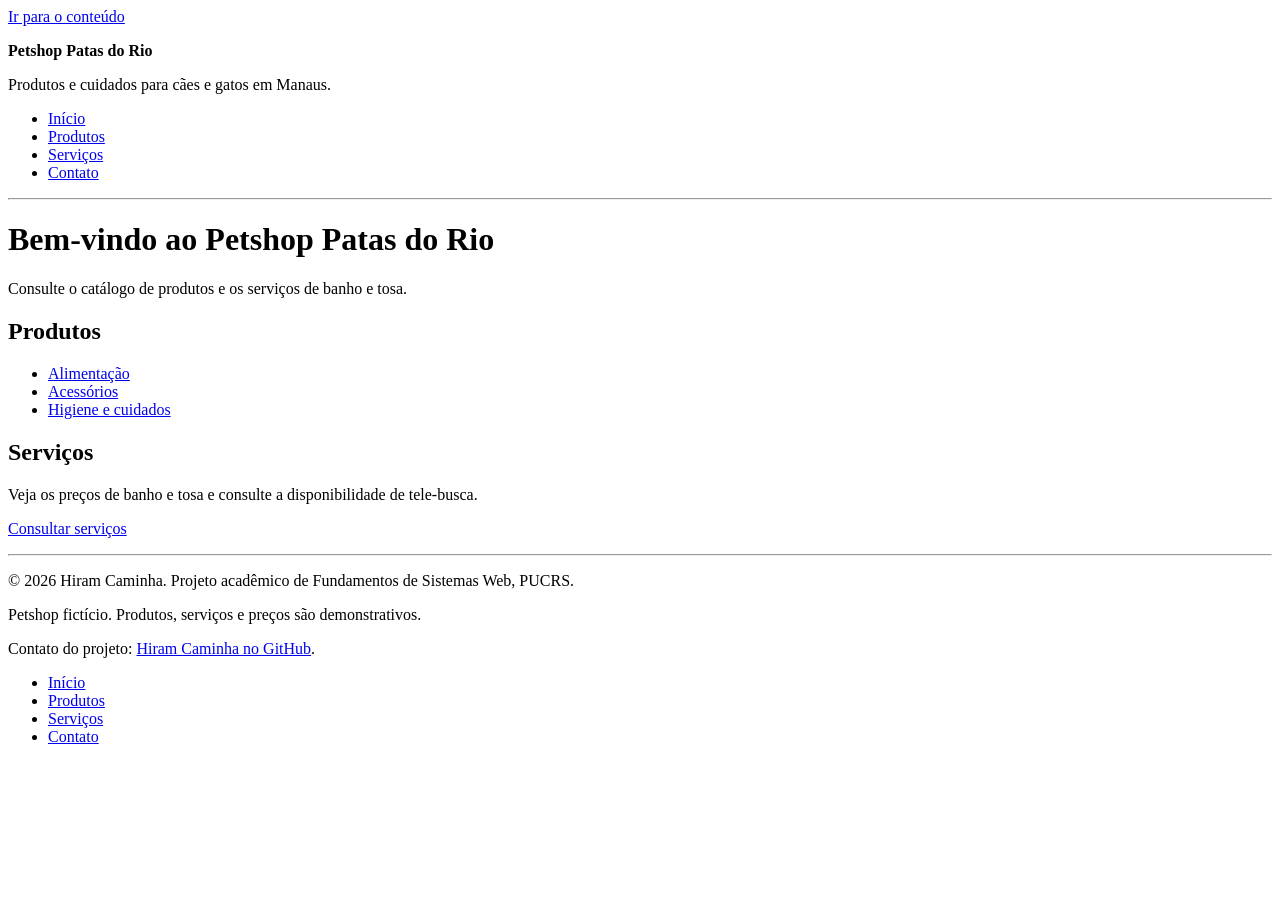
==== index.html @ f692f5b0 "Implementa site do petshop em HTML" ====
<!DOCTYPE html>
<html lang="pt-BR">
<head>
  <meta charset="utf-8">
  <meta name="viewport" content="width=device-width, initial-scale=1">
  <title>Início | Petshop Patas do Rio</title>
</head>
<body>
  <a href="#conteudo">Ir para o conteúdo</a>
  <header>
    <p><strong>Petshop Patas do Rio</strong></p>
    <p>Produtos e cuidados para cães e gatos em Manaus.</p>
    <nav aria-label="Menu principal">
      <ul>
        <li><a href="index.html" aria-current="page">Início</a></li>
        <li><a href="produtos.html">Produtos</a></li>
        <li><a href="servicos.html">Serviços</a></li>
        <li><a href="contato.html">Contato</a></li>
      </ul>
    </nav>
  </header>
  <hr>
  <main id="conteudo" tabindex="-1">
    <h1>Bem-vindo ao Petshop Patas do Rio</h1>
    <p>Consulte o catálogo de produtos e os serviços de banho e tosa.</p>
    <h2>Produtos</h2>
    <ul>
      <li><a href="produtos.html#alimentacao">Alimentação</a></li>
      <li><a href="produtos.html#acessorios">Acessórios</a></li>
      <li><a href="produtos.html#higiene">Higiene e cuidados</a></li>
    </ul>
    <h2>Serviços</h2>
    <p>Veja os preços de banho e tosa e consulte a disponibilidade de tele-busca.</p>
    <p><a href="servicos.html">Consultar serviços</a></p>
  </main>
  <hr>
  <footer>
    <p>&copy; 2026 Hiram Caminha. Projeto acadêmico de Fundamentos de Sistemas Web, PUCRS.</p>
    <p>Petshop fictício. Produtos, serviços e preços são demonstrativos.</p>
    <p>Contato do projeto: <a href="https://github.com/hcaminha22">Hiram Caminha no GitHub</a>.</p>
    <nav aria-label="Menu do rodapé">
      <ul>
        <li><a href="index.html" aria-current="page">Início</a></li>
        <li><a href="produtos.html">Produtos</a></li>
        <li><a href="servicos.html">Serviços</a></li>
        <li><a href="contato.html">Contato</a></li>
      </ul>
    </nav>
  </footer>
</body>
</html>
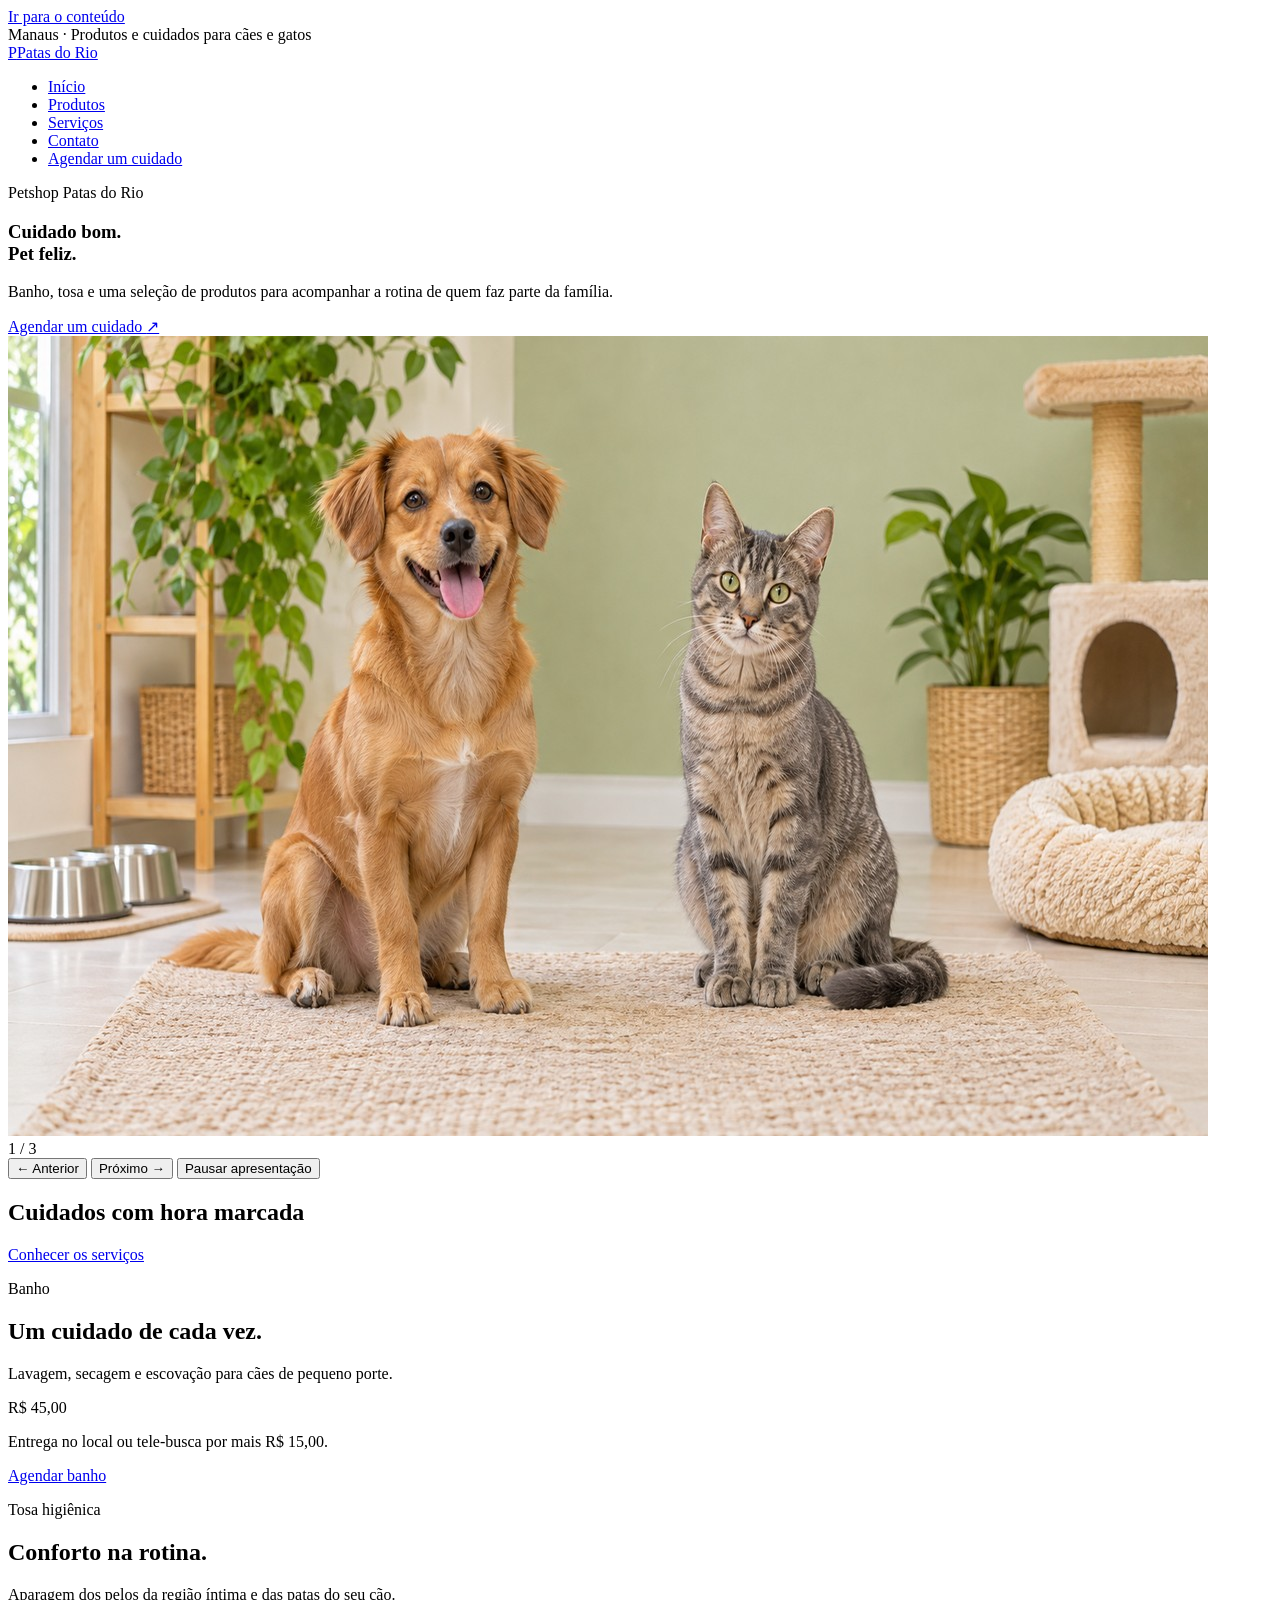
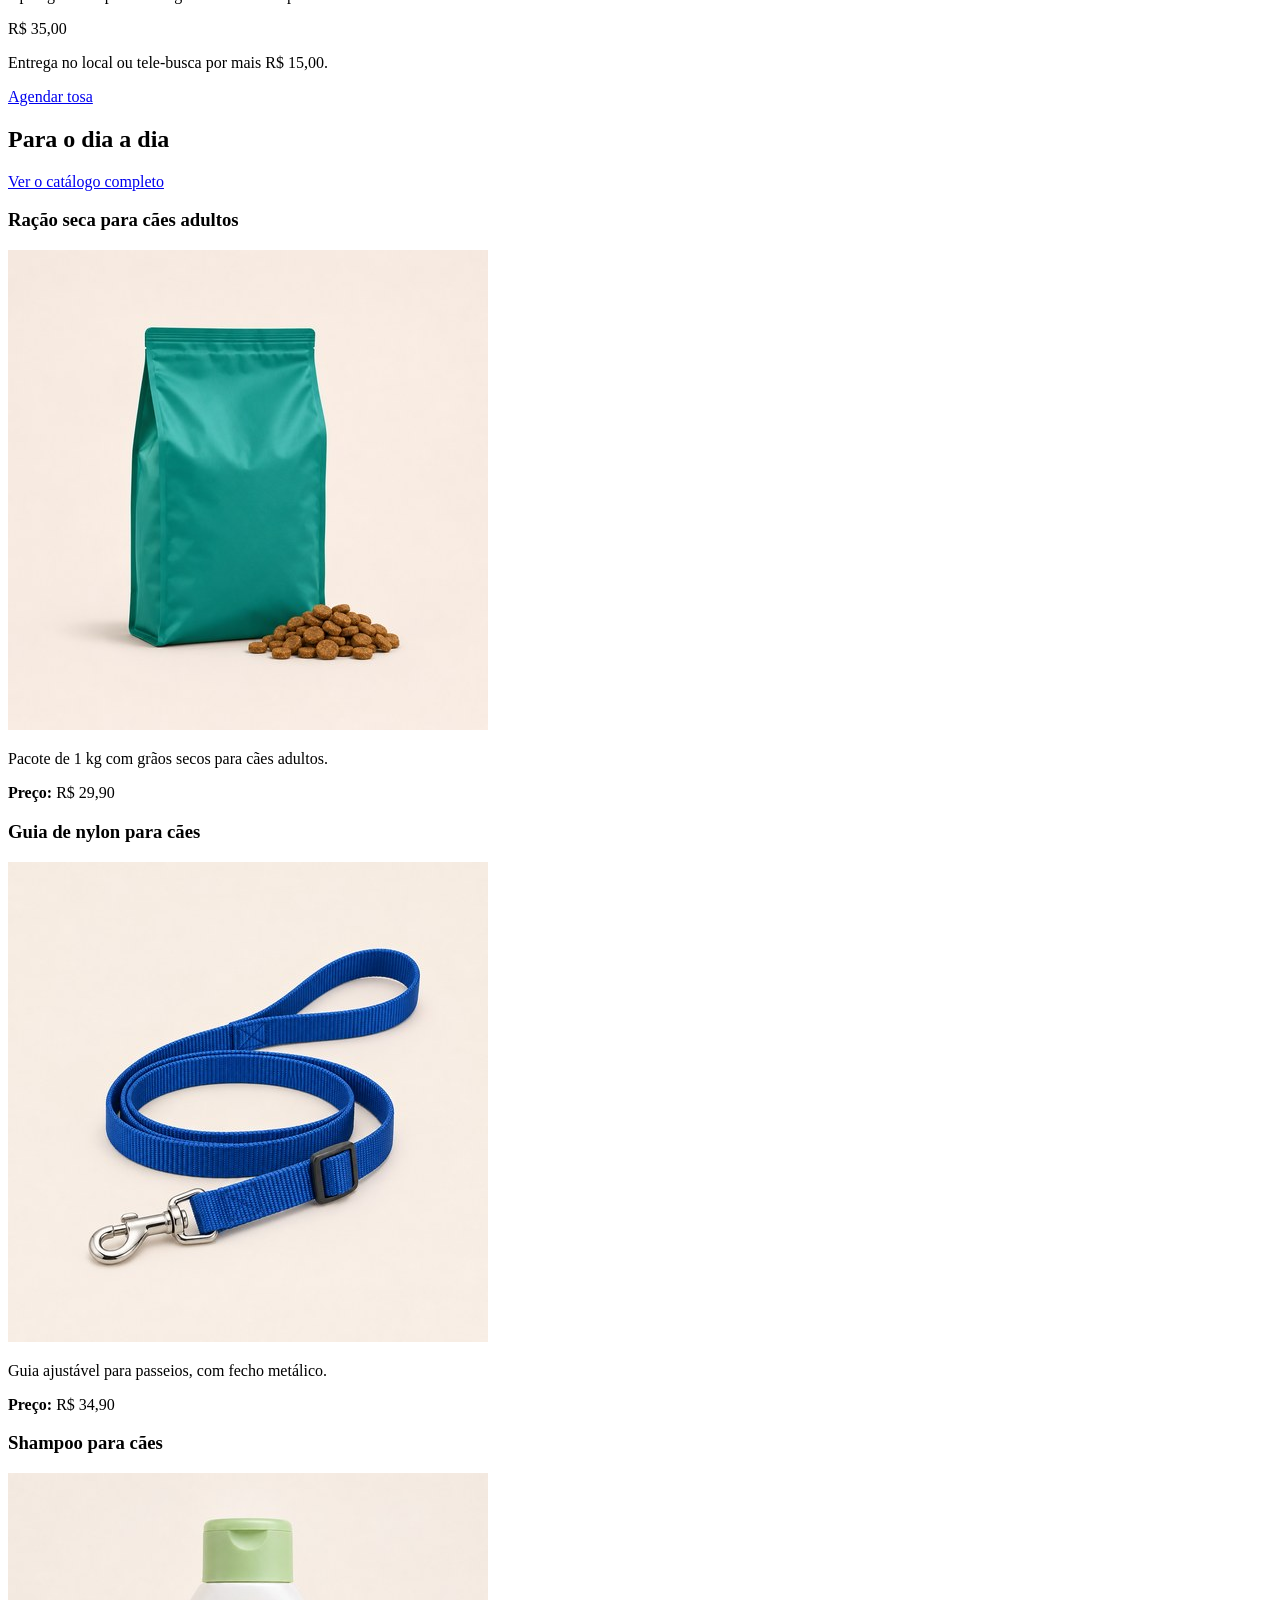
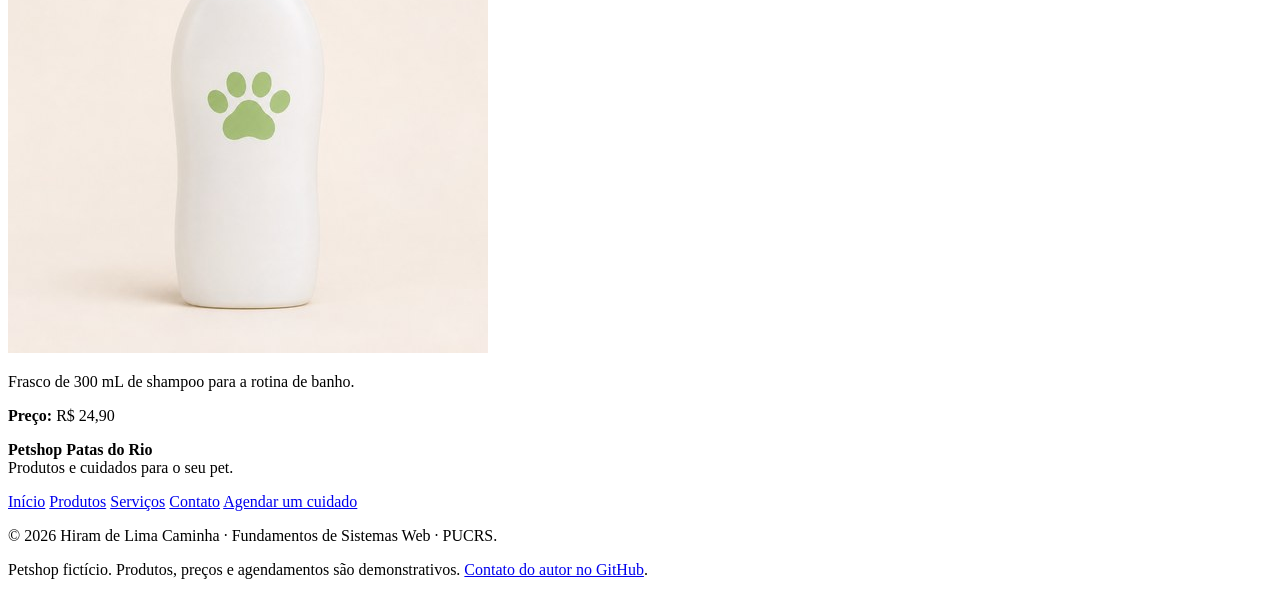
==== commit aa47c25d: "Implementa fase 2 com visual responsivo e agendamento do petshop" ====
--- a/index.html
+++ b/index.html
@@ -3,49 +3,154 @@
 <head>
   <meta charset="utf-8">
   <meta name="viewport" content="width=device-width, initial-scale=1">
+  <meta name="description" content="Petshop Patas do Rio. Produtos, banho, tosa e agendamento de cuidados para o seu pet. Projeto acadêmico PUCRS.">
   <title>Início | Petshop Patas do Rio</title>
+  <link rel="stylesheet" href="css/estilos.css">
+  <script src="js/carrossel.js" defer>
+</script>
 </head>
 <body>
-  <a href="#conteudo">Ir para o conteúdo</a>
-  <header>
-    <p><strong>Petshop Patas do Rio</strong></p>
-    <p>Produtos e cuidados para cães e gatos em Manaus.</p>
-    <nav aria-label="Menu principal">
-      <ul>
-        <li><a href="index.html" aria-current="page">Início</a></li>
-        <li><a href="produtos.html">Produtos</a></li>
-        <li><a href="servicos.html">Serviços</a></li>
-        <li><a href="contato.html">Contato</a></li>
-      </ul>
-    </nav>
-  </header>
-  <hr>
-  <main id="conteudo" tabindex="-1">
-    <h1>Bem-vindo ao Petshop Patas do Rio</h1>
-    <p>Consulte o catálogo de produtos e os serviços de banho e tosa.</p>
-    <h2>Produtos</h2>
-    <ul>
-      <li><a href="produtos.html#alimentacao">Alimentação</a></li>
-      <li><a href="produtos.html#acessorios">Acessórios</a></li>
-      <li><a href="produtos.html#higiene">Higiene e cuidados</a></li>
-    </ul>
-    <h2>Serviços</h2>
-    <p>Veja os preços de banho e tosa e consulte a disponibilidade de tele-busca.</p>
-    <p><a href="servicos.html">Consultar serviços</a></p>
-  </main>
-  <hr>
-  <footer>
-    <p>&copy; 2026 Hiram Caminha. Projeto acadêmico de Fundamentos de Sistemas Web, PUCRS.</p>
-    <p>Petshop fictício. Produtos, serviços e preços são demonstrativos.</p>
-    <p>Contato do projeto: <a href="https://github.com/hcaminha22">Hiram Caminha no GitHub</a>.</p>
-    <nav aria-label="Menu do rodapé">
-      <ul>
-        <li><a href="index.html" aria-current="page">Início</a></li>
-        <li><a href="produtos.html">Produtos</a></li>
-        <li><a href="servicos.html">Serviços</a></li>
-        <li><a href="contato.html">Contato</a></li>
-      </ul>
-    </nav>
-  </footer>
+<a class="skip" href="#conteudo">Ir para o conteúdo</a>
+<div class="topline">Manaus · Produtos e cuidados para cães e gatos</div>
+<header class="site-header">
+<div class="wrap navrow">
+  <a class="brand" href="index.html">
+<span class="brand-icon" aria-hidden="true">P</span>Patas do Rio</a>
+  <nav aria-label="Menu principal">
+<ul class="navlinks">
+<li>
+<a href="index.html" aria-current="page">Início</a>
+</li>
+<li>
+<a href="produtos.html">Produtos</a>
+</li>
+<li>
+<a href="servicos.html">Serviços</a>
+</li>
+<li>
+<a href="contato.html">Contato</a>
+</li>
+<li>
+<a href="cadastro.html" class="button">Agendar um cuidado</a>
+</li>
+</ul>
+</nav>
+</div>
+</header>
+<main id="conteudo" tabindex="-1">
+<div class="wrap">
+<section class="hero" aria-label="Destaques do petshop" aria-roledescription="carrossel">
+<div id="slides">
+<article class="slide" role="group" aria-roledescription="slide" aria-label="1 de 3">
+<div class="slide-copy">
+<p class="eyebrow">Petshop Patas do Rio</p>
+<h1>Cuidado bom.<br>Pet feliz.</h1>
+<p class="lead">Banho, tosa e uma seleção de produtos para acompanhar a rotina de quem faz parte da família.</p>
+<a class="button" href="cadastro.html">Agendar um cuidado <span aria-hidden="true">↗</span>
+</a>
+</div>
+<img class="slide-photo" src="imagens/pets-estudio.jpg" width="1200" height="800" alt="Cão caramelo e gato cinza sentados juntos em um ambiente claro de cuidados para pets." fetchpriority="high">
+</article>
+<article class="slide" hidden role="group" aria-roledescription="slide" aria-label="2 de 3">
+<div class="slide-copy">
+<p class="eyebrow">Alimentação</p>
+<h2>O dia começa bem alimentado.</h2>
+<p class="lead">Conheça os alimentos para cães e gatos no nosso catálogo.</p>
+<a class="button" href="produtos.html#alimentacao">Ver alimentação</a>
+</div>
+<img class="slide-photo product-photo" src="imagens/racao-caes.jpg" width="480" height="480" alt="Pacote verde de ração seca para cães ao lado de uma porção de grãos.">
+</article>
+<article class="slide" hidden role="group" aria-roledescription="slide" aria-label="3 de 3">
+<div class="slide-copy">
+<p class="eyebrow">Higiene e cuidados</p>
+<h2>Pequenos cuidados todos os dias.</h2>
+<p class="lead">Shampoo e escovas para complementar os cuidados do seu pet.</p>
+<a class="button" href="produtos.html#higiene">Ver cuidados</a>
+</div>
+<img class="slide-photo product-photo" src="imagens/shampoo-pet.jpg" width="480" height="480" alt="Frasco branco de shampoo pet com tampa verde e desenho de pata.">
+</article>
+</div>
+<div class="carousel-controls" hidden>
+<span class="carousel-count" id="slide-count">1 / 3</span>
+<div class="carousel-buttons">
+<button type="button" id="previous" aria-label="Slide anterior">← Anterior</button>
+<button type="button" id="next" aria-label="Próximo slide">Próximo →</button>
+<button type="button" id="pause" aria-pressed="false">Pausar apresentação</button>
+</div>
+</div>
+</section>
+<section class="section">
+<div class="section-head">
+<h2>Cuidados com hora marcada</h2>
+<a href="servicos.html">Conhecer os serviços</a>
+</div>
+<div class="services">
+<article class="service">
+<p class="eyebrow">Banho</p>
+<h2>Um cuidado de cada vez.</h2>
+<p>Lavagem, secagem e escovação para cães de pequeno porte.</p>
+<p class="price">R$ 45,00</p>
+<p class="small">Entrega no local ou tele-busca por mais R$ 15,00.</p>
+<a class="button" href="cadastro.html?servico=banho#agendamento">Agendar banho</a>
+</article>
+<article class="service">
+<p class="eyebrow">Tosa higiênica</p>
+<h2>Conforto na rotina.</h2>
+<p>Aparagem dos pelos da região íntima e das patas do seu cão.</p>
+<p class="price">R$ 35,00</p>
+<p class="small">Entrega no local ou tele-busca por mais R$ 15,00.</p>
+<a class="button secondary" href="cadastro.html?servico=tosa#agendamento">Agendar tosa</a>
+</article>
+</div>
+</section>
+<section class="section section-line">
+<div class="section-head">
+<h2>Para o dia a dia</h2>
+<a href="produtos.html">Ver o catálogo completo</a>
+</div>
+<div class="products-grid">
+<article class="product">
+        <h3>Ração seca para cães adultos</h3>
+        <img src="imagens/racao-caes.jpg" alt="Saco verde-azulado ao lado de uma porção de ração seca" width="480" height="480" loading="lazy">
+        <p>Pacote de 1 kg com grãos secos para cães adultos.</p>
+        <p class="price">
+<strong>Preço:</strong> R$ 29,90</p>
+      </article>
+      <article class="product">
+        <h3>Guia de nylon para cães</h3>
+        <img src="imagens/guia-caes.jpg" alt="Guia azul de nylon com fecho prateado" width="480" height="480" loading="lazy">
+        <p>Guia ajustável para passeios, com fecho metálico.</p>
+        <p class="price">
+<strong>Preço:</strong> R$ 34,90</p>
+      </article>
+      <article class="product">
+        <h3>Shampoo para cães</h3>
+        <img src="imagens/shampoo-pet.jpg" alt="Frasco branco com tampa verde-clara e símbolo de pata" width="480" height="480" loading="lazy">
+        <p>Frasco de 300 mL de shampoo para a rotina de banho.</p>
+        <p class="price">
+<strong>Preço:</strong> R$ 24,90</p>
+      </article>
+      </div>
+</section>
+</div>
+</main>
+<footer class="site-footer">
+<div class="wrap">
+  <div class="footer-row">
+<p>
+<strong>Petshop Patas do Rio</strong>
+<br>Produtos e cuidados para o seu pet.</p>
+<nav class="footer-links" aria-label="Menu do rodapé">
+<a href="index.html">Início</a>
+<a href="produtos.html">Produtos</a>
+<a href="servicos.html">Serviços</a>
+<a href="contato.html">Contato</a>
+<a href="cadastro.html">Agendar um cuidado</a>
+</nav>
+</div>
+  <p>&copy; 2026 Hiram de Lima Caminha · Fundamentos de Sistemas Web · PUCRS.</p>
+  <p>Petshop fictício. Produtos, preços e agendamentos são demonstrativos. <a href="https://github.com/hcaminha22">Contato do autor no GitHub</a>.</p>
+</div>
+</footer>
 </body>
 </html>
--- a/css/estilos.css
+++ b/css/estilos.css
@@ -0,0 +1,579 @@
+@import url('https://fonts.googleapis.com/css2?family=Bricolage+Grotesque:wght@500;
+600;
+700;
+800&family=DM+Sans:wght@400;
+500;
+600;
+700&display=swap');
+/* Paleta e componentes compartilhados por todas as páginas. */
+:root {
+  --green:#173f35;
+  --cream:#f7f4ee;
+  --ink:#182d27;
+  --muted:#50645a;
+  --line:#d7ddd6;
+  --soft:#e8eee3;
+  --accent:#a34028;
+}
+* {
+  box-sizing:border-box;
+}
+body {
+  margin:0;
+  background:var(--cream);
+  color:var(--ink);
+  font:16px/1.6 "DM Sans",sans-serif;
+}
+h1,h2,h3,.brand {
+  font-family:"Bricolage Grotesque",sans-serif;
+  letter-spacing:-.045em;
+  line-height:1.08;
+}
+h1 {
+  font-size:clamp(2.5rem,5.8vw,5rem);
+  font-weight:700;
+  max-width:13ch;
+  margin:14px 0 22px;
+}
+h2 {
+  font-size:clamp(1.8rem,3.2vw,2.7rem);
+  margin:0 0 20px;
+}
+h3 {
+  font-size:1.45rem;
+  margin:15px 0 10px;
+}
+p {
+  margin:0 0 18px;
+}
+a {
+  color:var(--green);
+  text-underline-offset:4px;
+}
+button,input,select,textarea {
+  font:inherit;
+}
+button,a,input,select,textarea {
+  touch-action:manipulation;
+}
+button {
+  cursor:pointer;
+}
+a:focus-visible,button:focus-visible,input:focus-visible,select:focus-visible,textarea:focus-visible {
+  outline:3px solid var(--accent);
+  outline-offset:4px;
+}
+img {
+  max-width:100%;
+  height:auto;
+  display:block;
+}
+button:disabled {
+  cursor:default;
+}
+.wrap {
+  width:min(1180px,calc(100% - 48px));
+  margin:auto;
+}
+.skip {
+  position:absolute;
+  z-index:10;
+  top:8px;
+  left:10px;
+  background:white;
+  padding:10px;
+  transform:translateY(-150%);
+}
+.skip:focus {
+  transform:none;
+}
+.topline {
+  background:var(--green);
+  color:white;
+  font-size:.8rem;
+  text-align:center;
+  padding:6px 12px;
+}
+.site-header {
+  border-bottom:1px solid var(--line);
+  background:var(--cream);
+}
+.navrow {
+  display:flex;
+  align-items:center;
+  justify-content:space-between;
+  gap:24px;
+  padding:23px 0;
+}
+.brand {
+  text-decoration:none;
+  font-size:1.7rem;
+  font-weight:800;
+  white-space:nowrap;
+  display:flex;
+  align-items:center;
+  gap:10px;
+}
+.brand-icon {
+  display:grid;
+  place-items:center;
+  background:var(--green);
+  color:white;
+  width:38px;
+  height:38px;
+  border-radius:50%;
+  font-size:22px;
+}
+.navlinks {
+  display:flex;
+  align-items:center;
+  gap:24px;
+  list-style:none;
+  margin:0;
+  padding:0;
+}
+.navlinks a {
+  text-decoration:none;
+  font-size:.9rem;
+  font-weight:600;
+}
+.navlinks a[aria-current] {
+  text-decoration:underline;
+  text-decoration-thickness:2px;
+}
+.button {
+  display:inline-flex;
+  align-items:center;
+  justify-content:center;
+  gap:8px;
+  background:var(--green);
+  color:white;
+  border:1px solid var(--green);
+  border-radius:6px;
+  padding:12px 20px;
+  text-decoration:none;
+  font-weight:700;
+  font-size:.95rem;
+}
+.button:hover {
+  background:#285546;
+}
+.button.secondary {
+  background:transparent;
+  color:var(--green);
+  border-color:#9aaa9c;
+}
+.eyebrow {
+  font-size:.8rem;
+  letter-spacing:.12em;
+  text-transform:uppercase;
+  font-weight:700;
+  color:var(--accent);
+}
+.intro {
+  padding:48px 0 30px;
+}
+.intro h1 {
+  max-width:22ch;
+  font-size:clamp(2.5rem,5vw,4rem);
+}
+.lead {
+  max-width:54ch;
+  color:var(--muted);
+  font-size:1.08rem;
+}
+.section {
+  padding:48px 0;
+}
+.section-head {
+  display:flex;
+  align-items:baseline;
+  justify-content:space-between;
+  gap:16px;
+  margin-bottom:16px;
+}
+.section-head h2 {
+  margin:0;
+}
+.section-head a {
+  font-size:.9rem;
+}
+.section-line {
+  border-top:1px solid var(--line);
+}
+/* O primeiro slide fica acessível mesmo antes do JavaScript carregar. */
+.hero {
+  position:relative;
+  margin-top:30px;
+  background:var(--soft);
+  border-radius:18px;
+  overflow:hidden;
+}
+.slide {
+  display:grid;
+  grid-template-columns:1fr 1fr;
+  min-height:480px;
+}
+.slide[hidden],[hidden] {
+  display:none!important;
+}
+.slide-copy {
+  padding:44px 40px;
+  align-self:center;
+}
+.slide-copy .lead {
+  max-width:37ch;
+}
+.slide-photo {
+  height:100%;
+  width:100%;
+  object-fit:cover;
+  min-height:480px;
+}
+.slide-photo.product-photo {
+  object-fit:contain;
+  padding:40px;
+  background:#ede9df;
+}
+.carousel-controls {
+  display:flex;
+  align-items:center;
+  justify-content:space-between;
+  padding:12px 20px;
+  border-top:1px solid #d0d8cb;
+  background:#e0e7db;
+  gap:10px;
+}
+.carousel-buttons {
+  display:flex;
+  gap:8px;
+}
+.carousel-controls button {
+  border:1px solid #859b87;
+  background:transparent;
+  color:var(--green);
+  padding:7px 12px;
+  border-radius:5px;
+}
+.carousel-count {
+  font-size:.9rem;
+}
+.services {
+  display:grid;
+  grid-template-columns:1fr 1fr;
+  gap:22px;
+}
+.service {
+  border-top:2px solid var(--green);
+  padding:24px 0;
+}
+.service h2 {
+  font-size:2.1rem;
+}
+.service p {
+  max-width:48ch;
+}
+.price {
+  font-family:"Bricolage Grotesque",sans-serif;
+  font-size:1.6rem;
+  font-weight:700;
+  margin:18px 0;
+}
+.small {
+  font-size:.86rem;
+  color:var(--muted);
+}
+.products-grid {
+  display:grid;
+  grid-template-columns:repeat(3,minmax(0,1fr));
+  gap:24px;
+}
+.product {
+  min-width:0;
+}
+.product img {
+  width:100%;
+  height:auto;
+  aspect-ratio:1;
+  object-fit:cover;
+  border-radius:14px;
+  background:#ece6dd;
+}
+.product h3 {
+  font-size:1.25rem;
+  line-height:1.2;
+}
+.product p {
+  font-size:.92rem;
+  color:var(--muted);
+  margin-bottom:8px;
+}
+.product .price {
+  font-size:1.3rem;
+  color:var(--green);
+}
+.category {
+  margin-bottom:44px;
+  scroll-margin-top:20px;
+}
+.categorynav {
+  display:flex;
+  gap:10px;
+  flex-wrap:wrap;
+  margin:0 0 28px;
+  padding:0;
+  list-style:none;
+}
+.categorynav a {
+  display:block;
+  border:1px solid #9aaa9c;
+  border-radius:30px;
+  padding:8px 15px;
+  text-decoration:none;
+}
+.callout {
+  padding:28px;
+  background:var(--soft);
+  border-radius:12px;
+  margin-bottom:40px;
+}
+.callout h2 {
+  font-size:1.8rem;
+}
+form {
+  max-width:900px;
+}
+fieldset {
+  margin:0 0 24px;
+  padding:24px;
+  border:1px solid #a5b3a5;
+  border-radius:12px;
+  background:#fffdf8;
+  min-width:0;
+}
+legend {
+  font-family:"Bricolage Grotesque",sans-serif;
+  font-weight:700;
+  font-size:1.5rem;
+  padding:0 8px;
+}
+label {
+  font-weight:600;
+  display:block;
+  font-size:.93rem;
+}
+.formgrid {
+  display:grid;
+  grid-template-columns:1fr 1fr;
+  gap:18px;
+}
+.wide {
+  grid-column:1/-1;
+}
+input:not([type=checkbox]):not([type=radio]),select,textarea {
+  display:block;
+  width:100%;
+  border:1px solid #8a9c8d;
+  border-radius:5px;
+  padding:11px 12px;
+  margin-top:6px;
+  background:white;
+  color:var(--ink);
+  min-height:48px;
+}
+input:invalid:not(:placeholder-shown) {
+  border-color:#8a9c8d;
+}
+.choices {
+  display:flex;
+  gap:20px;
+  flex-wrap:wrap;
+  margin:10px 0;
+}
+.choices label,.check {
+  display:flex;
+  gap:9px;
+  align-items:center;
+  font-weight:400;
+}
+input[type=radio],input[type=checkbox] {
+  width:19px;
+  height:19px;
+  accent-color:var(--green);
+}
+.field-help {
+  font-size:.83rem;
+  color:var(--muted);
+  margin-top:5px;
+}
+.error {
+  color:#9b2923;
+  font-weight:600;
+}
+.estimate {
+  background:var(--soft);
+  padding:20px;
+  border-radius:8px;
+  margin-top:22px;
+}
+.estimate strong {
+  font-size:1.3rem;
+}
+.form-actions {
+  display:flex;
+  gap:14px;
+  align-items:center;
+  flex-wrap:wrap;
+}
+.result {
+  max-width:850px;
+  background:#fffdf8;
+  border:1px solid #99af9e;
+  border-radius:12px;
+  padding:32px;
+  margin:0 0 45px;
+}
+.result h2 {
+  font-size:2rem;
+}
+.result dl {
+  display:grid;
+  grid-template-columns:160px 1fr;
+  gap:10px;
+}
+.result dt {
+  font-weight:700;
+}
+.result dd {
+  margin:0;
+  overflow-wrap:anywhere;
+}
+.site-footer {
+  border-top:1px solid var(--line);
+  padding:32px 0;
+  color:var(--muted);
+  font-size:.85rem;
+  margin-top:34px;
+}
+.footer-row {
+  display:flex;
+  justify-content:space-between;
+  gap:24px;
+  flex-wrap:wrap;
+}
+.footer-links {
+  display:flex;
+  gap:15px;
+  flex-wrap:wrap;
+}
+.site-footer p {
+  margin-bottom:8px;
+}
+@media(max-width:900px) {
+  .navrow {
+    flex-wrap:wrap;
+    gap:18px;
+  }
+  .navlinks {
+    gap:18px;
+  }
+  .slide {
+    min-height:420px;
+  }
+  .slide-copy {
+    padding:30px 24px;
+  }
+  .slide-photo {
+    min-height:420px;
+  }
+  h1 {
+    font-size:3.3rem;
+  }
+  .products-grid {
+    grid-template-columns:repeat(2,minmax(0,1fr));
+  }
+}
+@media(max-width:620px) {
+  .wrap {
+    width:calc(100% - 32px);
+  }
+  .navrow {
+    padding:18px 0;
+  }
+  .brand {
+    font-size:1.55rem;
+  }
+  .navlinks {
+    gap:12px;
+    flex-wrap:wrap;
+  }
+  .navlinks a {
+    font-size:.85rem;
+  }
+  .navlinks .button {
+    padding:8px 12px;
+  }
+  .hero {
+    margin-top:18px;
+  }
+  .slide {
+    display:flex;
+    flex-direction:column;
+  }
+  .slide-copy {
+    padding:30px 24px;
+  }
+  .slide-photo {
+    min-height:0;
+    height:300px;
+  }
+  .slide-copy h1 {
+    font-size:3rem;
+  }
+  .carousel-controls {
+    padding:10px;
+    flex-wrap:wrap;
+  }
+  .carousel-buttons {
+    gap:6px;
+  }
+  .carousel-controls button {
+    padding:7px 9px;
+    font-size:.85rem;
+  }
+  .services,.products-grid,.formgrid {
+    grid-template-columns:1fr;
+  }
+  .section {
+    padding:32px 0;
+  }
+  .section-head {
+    align-items:flex-start;
+  }
+  .section-head h2 {
+    font-size:1.8rem;
+  }
+  fieldset {
+    padding:18px;
+  }
+  .result {
+    padding:22px;
+  }
+  .result dl {
+    grid-template-columns:1fr;
+    gap:3px;
+  }
+  .result dd {
+    margin-bottom:10px;
+  }
+  .intro {
+    padding-top:30px;
+  }
+}
+@media(prefers-reduced-motion:reduce) {
+  * {
+    scroll-behavior:auto!important;
+    transition:none!important;
+    animation:none!important;
+  }
+}
